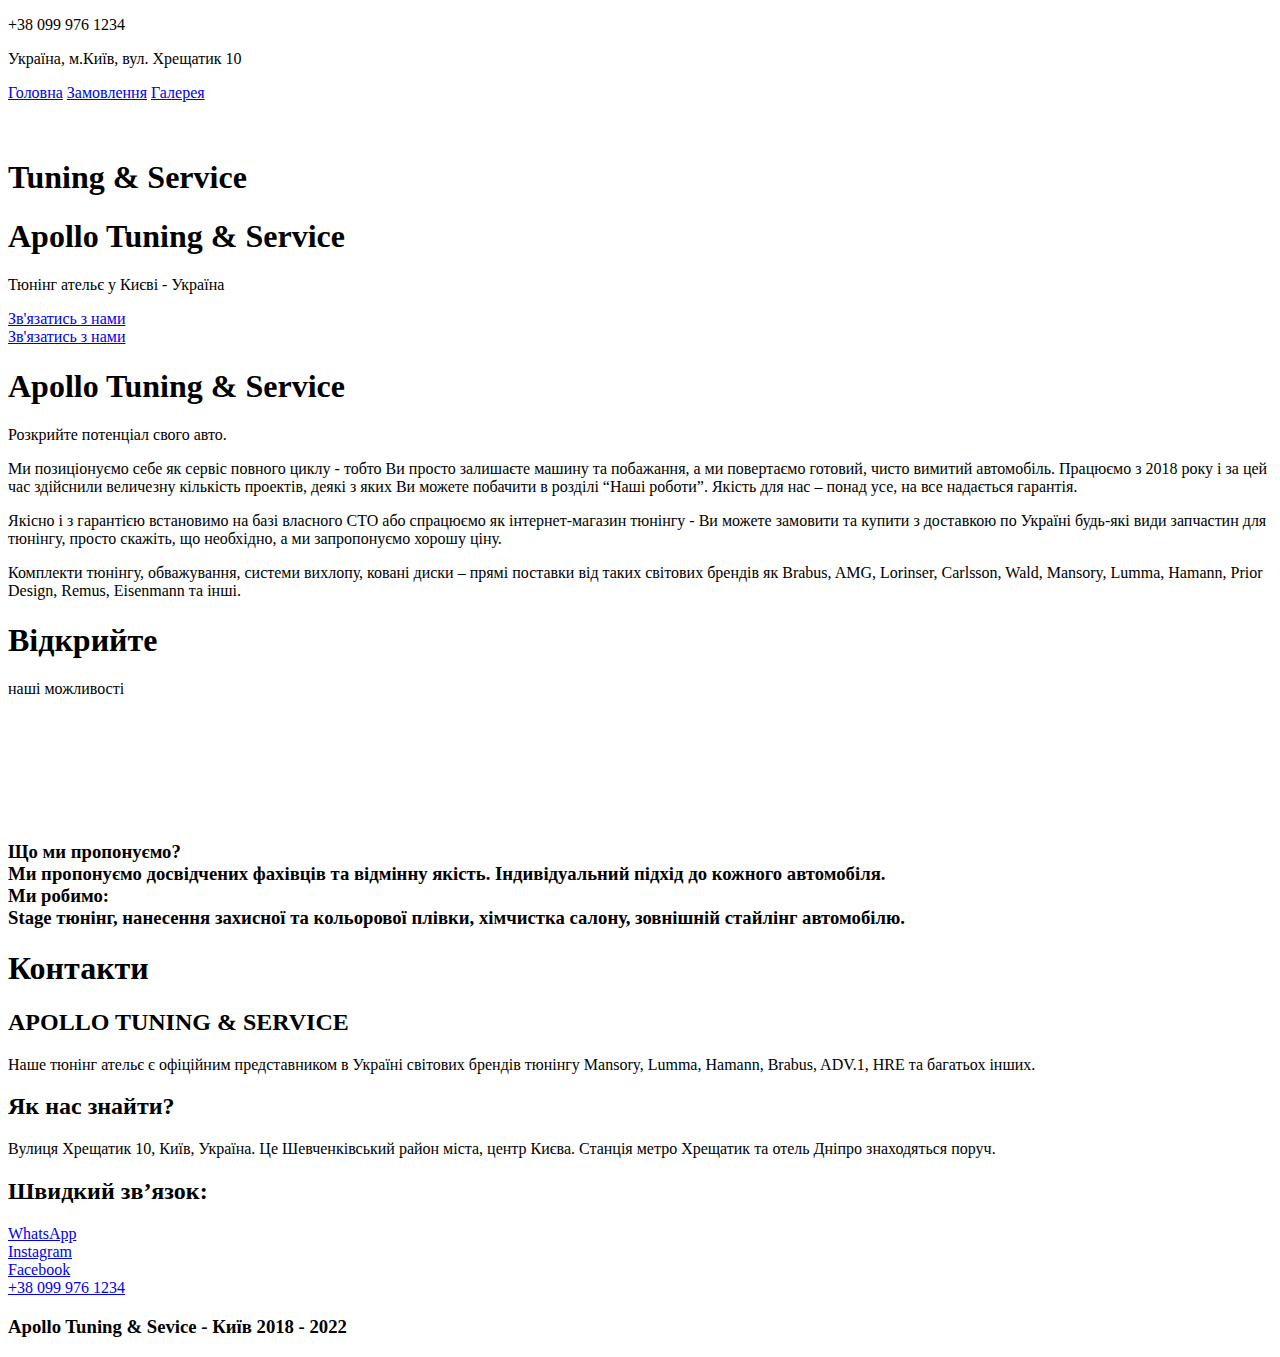
==== index.html @ df2dca66 "Add files via upload" ====
<!doctype html>
<html>
    <head>
        <meta charset="UTF-8">
        <meta name="viewport" content="width=device-width, initial-scale=1">
        <link rel="stylesheet" href="css/style.css">
        <link rel="preconnect" href="https://fonts.googleapis.com">
        <link rel="preconnect" href="https://fonts.gstatic.com" crossorigin>
        <link href="https://fonts.googleapis.com/css2?family=Merriweather:wght@300;400;700&family=Montserrat:wght@300;400;500;600&display=swap" rel="stylesheet">
        <title>APOLLO Tuning & Service</title>
    </head>
    <body>
        <header class="header">
            <div class="container">
                <div class="header_inner">
                    <div class="header_contacts">
                    <p class="head_cont">+38 099 976 1234</p>
                    <p class="head_cont">Україна, м.Київ, вул. Хрещатик 10</p>
                    </div>
                    <nav class="nav">                    
                    <a class="nav_link" href="file:///C:/Users/nekro/Desktop/%D0%92%D0%B5%D0%B1%20%D1%80%D0%B0%D0%B7%D1%80%D0%B0%D0%B1%D0%BE%D1%82%D0%BA%D0%B0/Apollo%20Tuning%20&%20Service/index.html">Головна</a>
                    <a class="nav_link" href="file:///C:/Users/nekro/Desktop/%D0%92%D0%B5%D0%B1%20%D1%80%D0%B0%D0%B7%D1%80%D0%B0%D0%B1%D0%BE%D1%82%D0%BA%D0%B0/Apollo%20Tuning%20&%20Service/order.html">Замовлення</a>
                    <a class="nav_link" href="file:///C:/Users/nekro/Desktop/%D0%92%D0%B5%D0%B1%20%D1%80%D0%B0%D0%B7%D1%80%D0%B0%D0%B1%D0%BE%D1%82%D0%BA%D0%B0/Apollo%20Tuning%20&%20Service/gallery.html">Галерея</a>
                    </nav>
                    <div class="flag">
                    <img src="images/flag.png" alt="">
                    </div>
                    <div class="flagmedia">
                    <img src="images/flagmedia.png" alt="">
                    </div>
                </div>
            </div>
        </header>


        <div class="intro">
            <div class="container">
                <div class="logo">
                    <div class="logo_img"></div>
                    <h1 class="logo_text">Tuning & Service</h1>
                </div>
                <div class="intro_inner">
                    <div class="intro_text">
                        <h1 class="intro_title">Apollo Tuning & Service</h1>
                        <p class="intro_subtitle">Тюнінг ательє у Києві - Україна</p>
                    </div>
                    <intro_button class="intro_button">
                        <a class="in_button" href="file:///C:/Users/nekro/Desktop/%D0%92%D0%B5%D0%B1%20%D1%80%D0%B0%D0%B7%D1%80%D0%B0%D0%B1%D0%BE%D1%82%D0%BA%D0%B0/Apollo%20Tuning%20&%20Service/order.html">Зв'язатись з нами</a>
                    </intro_button>
                    </div>
                    <intro_button1 class="intro_button1">
                        <a class="in_button1" href="file:///C:/Users/nekro/Desktop/%D0%92%D0%B5%D0%B1%20%D1%80%D0%B0%D0%B7%D1%80%D0%B0%D0%B1%D0%BE%D1%82%D0%BA%D0%B0/Apollo%20Tuning%20&%20Service/order.html">Зв'язатись з нами</a>
                    </intro_button1>
                </div>
            </div>
        </div>



        <div class="second_intro">
            <div class="container">
                <div class="sec_in_text">
                    <h1 class="second_title">Apollo Tuning & Service</h1>
                    <p class="second_subtitle">Розкрийте потенціал свого авто.</p>
                    <div class="textcols">
                        <div class="textcols-item">
                            <p>Ми позиціонуємо себе як сервіс повного циклу - тобто Ви просто залишаєте машину та побажання, а ми повертаємо готовий, чисто вимитий автомобіль. Працюємо з 2018 року і за цей час здійснили величезну кількість проектів, деякі з яких Ви можете побачити в розділі “Наші роботи”. Якість для нас – понад усе, на все надається гарантія.</p>
                        </div>
                        <div class="textcols-item">
                            <p>Якісно і з гарантією встановимо на базі власного СТО або спрацюємо як інтернет-магазин тюнінгу - Ви можете замовити та купити з доставкою по Україні будь-які види запчастин для тюнінгу, просто скажіть, що необхідно, а ми запропонуємо хорошу ціну.</p>
                        </div>
                        <div class="textcols-item">
                            <p>Комплекти тюнінгу, обважування, системи вихлопу, ковані диски – прямі поставки від таких світових брендів як Brabus, AMG, Lorinser, Carlsson, Wald, Mansory, Lumma, Hamann, Prior Design, Remus, Eisenmann та інші.</p>
                        </div>
                    </div>
                </div>
            </div>
        </div>


        <div class="third_intro">
            <div class="container">
                <div class="thrd_in_text">
                    <h1 class="third_title">Відкрийте</h1>
                    <p class="third_subtitle">наші можливості</p>
                </div>
                <div class="third_intro_photos">
                    <div class="about_photos">
                        <a class="photo_link" href="file:///C:/Users/nekro/Desktop/%D0%92%D0%B5%D0%B1%20%D1%80%D0%B0%D0%B7%D1%80%D0%B0%D0%B1%D0%BE%D1%82%D0%BA%D0%B0/Apollo%20Tuning%20&%20Service/gallery.html">
                        <div class="photo1">
                            <img src="images/photo1.jpg" alt="">
                        </div>
                        <div class="photo1_1">
                            <img src="images/mediaphoto1_1.png" alt="" href="file:///C:/Users/nekro/Desktop/%D0%92%D0%B5%D0%B1%20%D1%80%D0%B0%D0%B7%D1%80%D0%B0%D0%B1%D0%BE%D1%82%D0%BA%D0%B0/Apollo%20Tuning%20&%20Service/gallery.html">
                        </div>
                        </a>
                    </div>    
                    <div class="about_photos">
                        <a class="photo_link" href="file:///C:/Users/nekro/Desktop/%D0%92%D0%B5%D0%B1%20%D1%80%D0%B0%D0%B7%D1%80%D0%B0%D0%B1%D0%BE%D1%82%D0%BA%D0%B0/Apollo%20Tuning%20&%20Service/gallery.html">
                        <div class="photo2">
                            <img src="images/photo2.jpg" alt="" href="file:///C:/Users/nekro/Desktop/%D0%92%D0%B5%D0%B1%20%D1%80%D0%B0%D0%B7%D1%80%D0%B0%D0%B1%D0%BE%D1%82%D0%BA%D0%B0/Apollo%20Tuning%20&%20Service/gallery.html">
                        </div>
                        <div class="photo2_1">
                            <img src="images/mediaphoto2_1.png" alt="" href="file:///C:/Users/nekro/Desktop/%D0%92%D0%B5%D0%B1%20%D1%80%D0%B0%D0%B7%D1%80%D0%B0%D0%B1%D0%BE%D1%82%D0%BA%D0%B0/Apollo%20Tuning%20&%20Service/gallery.html">
                        </div>
                        </a>
                    </div>
                    <div class="about_photos">
                        <a class="photo_link" href="file:///C:/Users/nekro/Desktop/%D0%92%D0%B5%D0%B1%20%D1%80%D0%B0%D0%B7%D1%80%D0%B0%D0%B1%D0%BE%D1%82%D0%BA%D0%B0/Apollo%20Tuning%20&%20Service/gallery.html">
                        <div class="photo3">
                            <img src="images/photo3.jpg" alt="" href="file:///C:/Users/nekro/Desktop/%D0%92%D0%B5%D0%B1%20%D1%80%D0%B0%D0%B7%D1%80%D0%B0%D0%B1%D0%BE%D1%82%D0%BA%D0%B0/Apollo%20Tuning%20&%20Service/gallery.html">
                        </div>
                        <div class="photo3_1">
                            <img src="images/mediaphoto3_1.png" alt="" href="file:///C:/Users/nekro/Desktop/%D0%92%D0%B5%D0%B1%20%D1%80%D0%B0%D0%B7%D1%80%D0%B0%D0%B1%D0%BE%D1%82%D0%BA%D0%B0/Apollo%20Tuning%20&%20Service/gallery.html">
                        </div>
                        </a>
                    </div>
                </div>
                <h3 class="lower_subtitle">Що ми пропонуємо?<br>Ми пропонуємо досвідчених фахівців та відмінну якість.
                    Індивідуальний підхід до кожного автомобіля.<br>Ми робимо:<br> Stage тюнінг, нанесення захисної та кольорової плівки, хімчистка салону, зовнішній стайлінг автомобілю.</h3>
            </div>
        </div>


        <div class="footer">
            <div class="container">
                <div class="footer_contacts">
                    <h1 class="footer_title">Контакти</h1>
                </div>
                <div class="about_footer">
                    <div class="footer_text">
                        <h2 class="column_title">APOLLO TUNING & SERVICE</h2>
                        <p class="footer_description">Наше тюнінг ательє є офіційним представником в Україні світових брендів тюнінгу Mansory, Lumma, Hamann, Brabus, ADV.1, HRE та багатьох інших.</p>
                    </div>
                    <div class="footer_text">
                        <h2 class="column_title">Як нас знайти?</h2>
                        <p class="footer_description">Вулиця Хрещатик 10, Київ, Україна. Це Шевченківський район міста, центр Києва. Станція метро Хрещатик та отель Дніпро знаходяться поруч.</p>
                    </div>
                    <div class="footer_text">
                        <h2 class="column_title">Швидкий зв’язок:</h2>
                        <nav_foot class="nav_foot">                    
                            <a class="foot_link" href="#">WhatsApp<br></a>
                            <a class="foot_link" href="#">Instagram<br></a>
                            <a class="foot_link" href="#">Facebook<br></a>
                            <a class="foot_link" href="#">+38 099 976 1234</a>
                            </nav_foot>
                    </div>
                </div>
                <h3 class="footer_bottom">Apollo Tuning & Sevice - Київ 2018 - 2022</h3>
            </div>
        </div>

       
    </body>
</html>
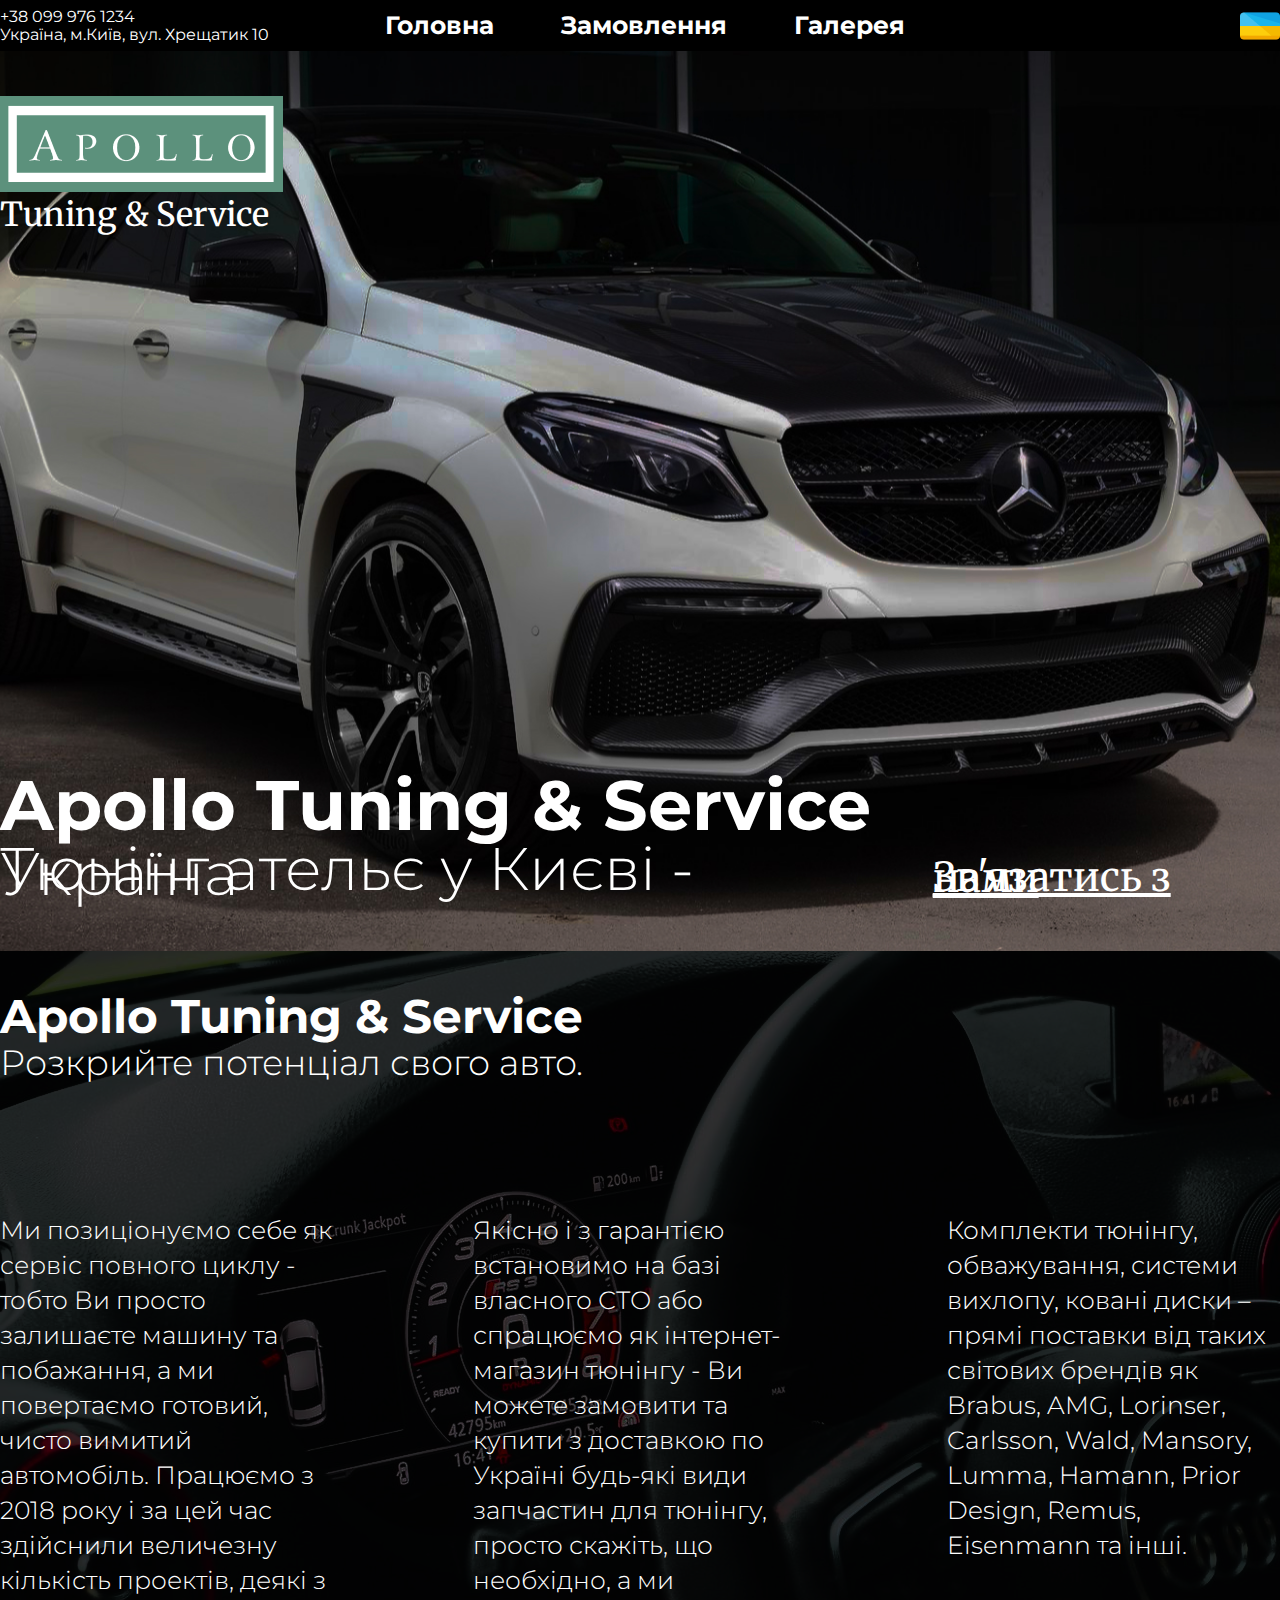
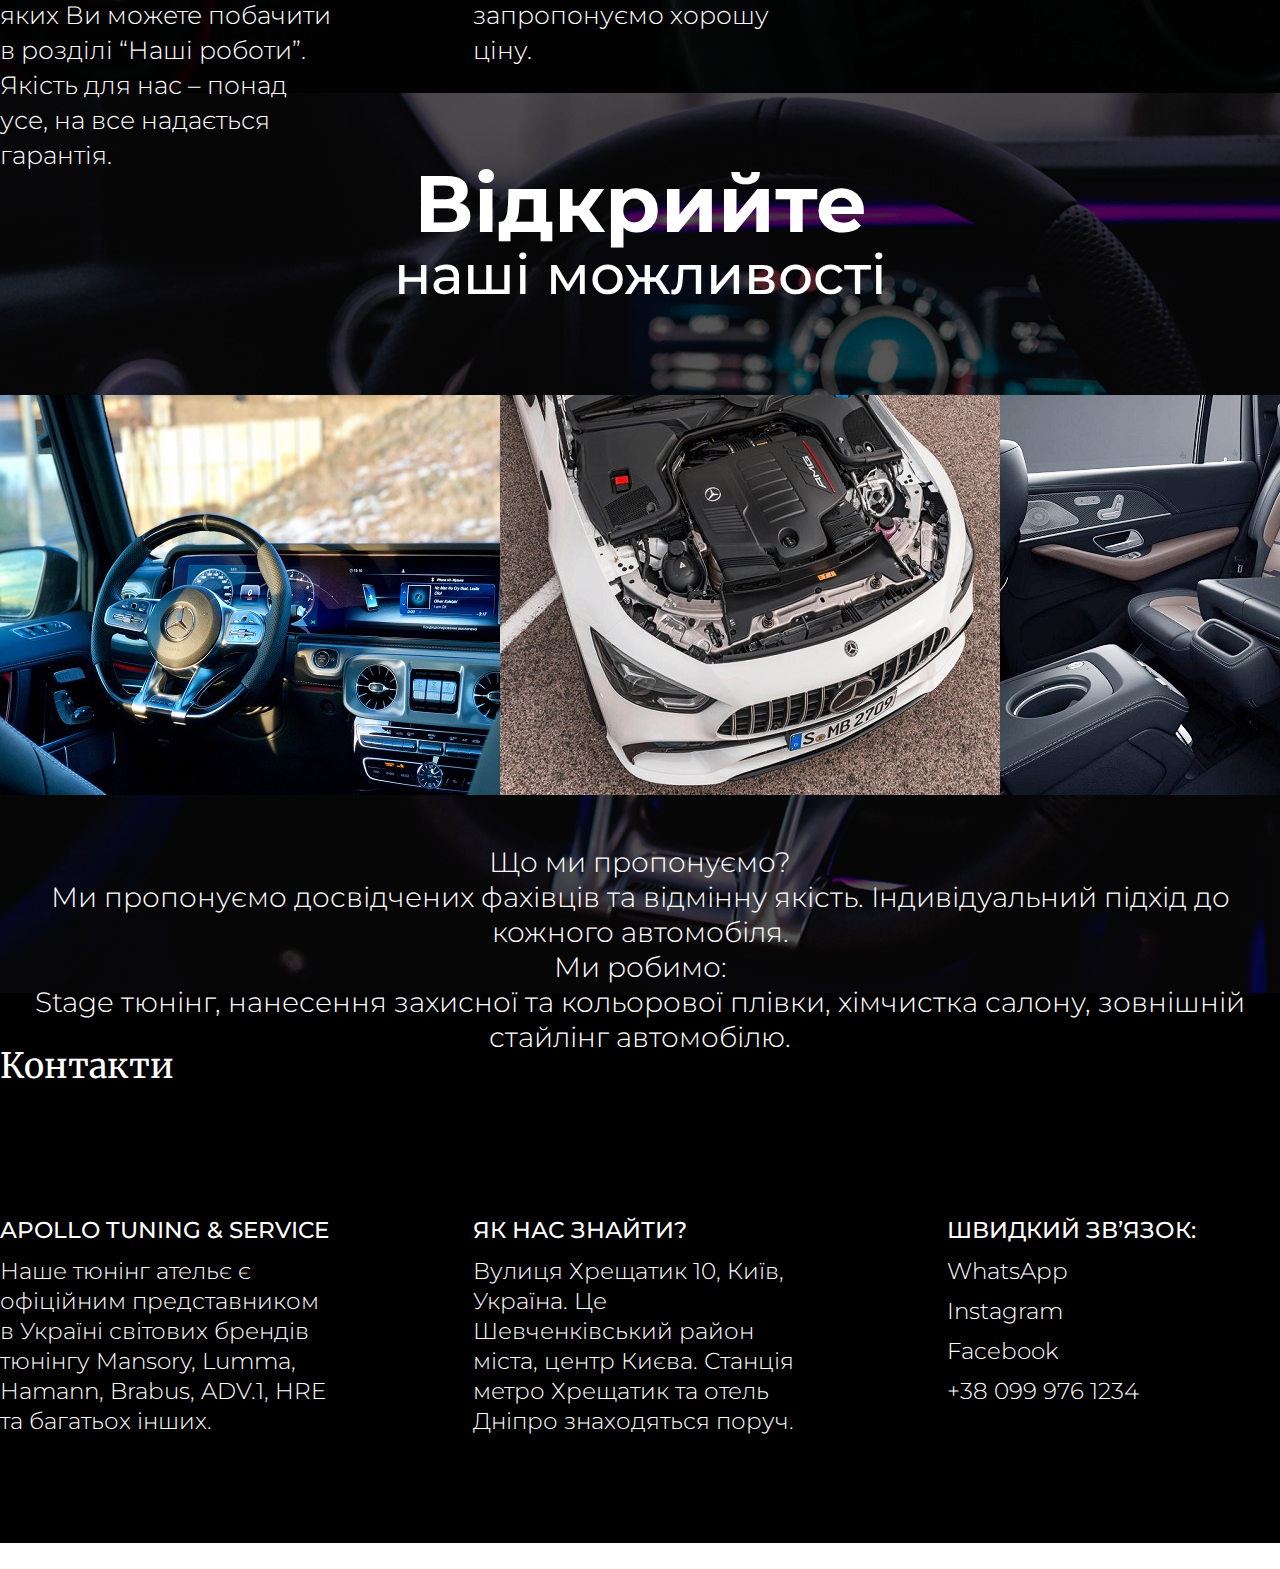
==== commit 29a83256: "Update index.html" ====
--- a/index.html
+++ b/index.html
@@ -18,9 +18,9 @@
                     <p class="head_cont">Україна, м.Київ, вул. Хрещатик 10</p>
                     </div>
                     <nav class="nav">                    
-                    <a class="nav_link" href="file:///C:/Users/nekro/Desktop/%D0%92%D0%B5%D0%B1%20%D1%80%D0%B0%D0%B7%D1%80%D0%B0%D0%B1%D0%BE%D1%82%D0%BA%D0%B0/Apollo%20Tuning%20&%20Service/index.html">Головна</a>
-                    <a class="nav_link" href="file:///C:/Users/nekro/Desktop/%D0%92%D0%B5%D0%B1%20%D1%80%D0%B0%D0%B7%D1%80%D0%B0%D0%B1%D0%BE%D1%82%D0%BA%D0%B0/Apollo%20Tuning%20&%20Service/order.html">Замовлення</a>
-                    <a class="nav_link" href="file:///C:/Users/nekro/Desktop/%D0%92%D0%B5%D0%B1%20%D1%80%D0%B0%D0%B7%D1%80%D0%B0%D0%B1%D0%BE%D1%82%D0%BA%D0%B0/Apollo%20Tuning%20&%20Service/gallery.html">Галерея</a>
+                    <a class="nav_link" href="https://minkovivan.github.io/web-page/index.html">Головна</a>
+                    <a class="nav_link" href="https://minkovivan.github.io/web-page/order.html">Замовлення</a>
+                    <a class="nav_link" href="https://minkovivan.github.io/web-page/gallery.html">Галерея</a>
                     </nav>
                     <div class="flag">
                     <img src="images/flag.png" alt="">
@@ -152,4 +152,4 @@
 
        
     </body>
-</html>+</html>
--- a/css/style.css
+++ b/css/style.css
@@ -0,0 +1,1181 @@
+ body {
+    margin: 0px;
+    font-family: 'Montserrat', sans-serif;
+
+    font-size: 30px;
+    line-height: 1.5px;
+    color: #ffffff;
+ }
+
+ *,
+ *:before,
+ *:after {
+     box-sizing: border-box;
+ }
+
+ /* Container */
+ .container {
+    width: 100%;
+    max-width: 1780px;
+    margin: 0 auto;
+    }
+    
+.intro {
+    display: flex;
+    position: relative;
+    width: 100%;
+    height: 100vh;
+    background: url(../images/intro.jpg) center no-repeat;
+    -webkit-background-size: cover;
+    background-size: cover;
+    height: 900px;
+}
+
+.logo {
+    margin-top: 45px;
+}
+
+.logo_text {
+    padding-right: 3px;
+    font-size: 33px;
+    font-weight: 500;
+    font-family: 'Merriweather';
+}
+
+.logo_img {
+    height: 96px;
+    width: 283px;
+    background: url(../images/intro_logo.png) right no-repeat;
+}
+
+.intro_text {
+    padding-top: 500px;
+}
+
+.intro_inner {
+    display: flex;
+    justify-content: space-between;
+    align-items: center;
+}
+
+.intro_title {
+    padding-top: 20px;
+    font-size: 70px;
+    font-weight: 700;
+    text-align:left;
+    color: #fff;
+}
+
+.intro_subtitle {
+    font-size: 60px;
+    font-weight: 300;
+    text-align: left;
+    line-height: 5px;
+    color: #fff;
+}
+
+.intro_button {
+    padding-top: 583px;
+    font-size: 40px;
+    font-family: 'Merriweather';
+    font-weight: 400;
+}
+
+.in_button {
+    text-decoration: underline;
+    color: #fff;
+    transition: color 0.2s linear;
+}
+
+.in_button:hover {
+    color: #fad54d;
+}
+
+.intro_button1 {
+    display: none;
+    font-family: 'Merriweather';
+}
+
+.in_button1 {
+    text-decoration: underline;
+    color: #fff;
+    transition: color 0.2s linear;
+}
+
+.in_button1:hover {
+    color: #fad54d;
+}
+
+/* Header */
+.header {
+    width: 100%;
+    top: 0;
+    left: 0;
+    right: 0;
+    z-index: 1000;
+    
+    background: url(../images/header.png) center no-repeat;
+    background-size: cover;
+}
+
+.header_inner {
+    display: flex;
+    justify-content: space-between;
+    align-items: center;
+}
+
+.header_contacts {
+    justify-content: center;
+    align-items: center;
+    flex-direction: column;
+    justify-content: left;
+}
+
+.head_cont{
+    font-size: 16px;
+    font-weight: 400;
+}
+
+.flagmedia {
+    display: none;
+}
+
+.nav {
+    padding-right: 280px;
+    font-size: 25px;     
+    font-weight: 700;
+}
+
+ .nav_link {
+    flex-direction: row;
+    margin-left: 60px;
+    margin-right: 0px;
+    color: #fff;
+    text-decoration: none;
+    
+    transition: color 0.2s linear;
+}
+
+.nav_link:hover {
+    color: #fad54d;
+}
+
+.second_intro {
+    display: flex;
+    position: relative;
+    width: 100%;
+    height: 100vh;
+    background: url(../images/second_intro.png) center no-repeat;
+    background-size: cover;
+    height: 742px;
+    -webkit-background-size: cover;
+}
+
+.sec_in_text {
+    font-family: 'Montserrat', sans-serif;
+    margin-top: 65px;
+}
+
+.second_title {
+    font-size: 47px;
+    font-weight: 700;
+}
+
+.second_subtitle {
+    font-size: 35px;
+    font-weight: 300;
+    line-height: 20px;
+}
+
+.textcols {
+	display: flex;
+	flex-direction: row;
+	flex-wrap: wrap;
+	width: 100%;
+}
+
+.textcols-item {
+    font-size: 25px;
+    font-weight: 300;
+	display: flex;
+	flex-direction: column;
+	flex-basis: 100%;
+	flex: 1;
+	height: 30%;
+    margin-top: 80px;
+    line-height: 35px;
+}
+
+.textcols-item + .textcols-item {
+	margin-left: 140px;
+}
+
+.third_intro {
+    display: flex;
+    width: 100%;
+    height: 100vh;
+    background: url(../images/third_intro.png) center no-repeat;
+    background-size: cover;
+    -webkit-background-size: cover;
+}
+
+.thrd_in_text {
+    font-family: 'Montserrat', sans-serif;
+    margin-top: 110px;
+}
+
+.third_title {
+    text-align: center;
+    font-size: 80px;
+    font-weight: 700;
+}
+
+.third_subtitle {
+    text-align: center;
+    font-size: 55px;
+    font-weight: 500;
+    line-height: 30px;
+}
+
+.third_intro_photos {
+    display: flex;
+    justify-content: space-between;
+}
+
+.about_photos {
+    margin-top: 50px;
+}
+
+.about_photos:hover .photo1 img{
+    opacity: 0.7;
+}
+
+.about_photos:hover .photo2 img{
+    opacity: 0.7;
+}
+
+.about_photos:hover .photo3 img{
+    opacity: 0.7;
+}
+
+.photo1, .photo2, .photo3 {
+    max-width: 100%;
+    height: auto;
+    background: linear-gradient(#0c22ea, #eeb91d);
+}
+
+.photo1_1 {
+    display: none;
+}
+
+.photo2_1 {
+    display: none;
+}
+
+.photo3_1 {
+    display: none;
+}
+
+.photo1 img, .photo2 img, .photo3 img {
+    transition: opacity 0.5s linear;
+}
+
+.lower_subtitle {
+    font-size: 28px;
+    font-weight: 300;
+    margin-top: 50px;
+    line-height: 35px;
+    text-align: center;
+}
+
+.footer {
+    display: flex;
+    width: 100%;
+    height: 550px;
+    background: url(../images/header.png) center no-repeat;
+    background-size: cover;
+    -webkit-background-size: cover;
+}
+
+.footer_contacts{
+    padding-top: 50px;
+}
+
+.footer_title {
+    font-size: 35px;
+    font-weight: 400;
+    font-family: 'Merriweather';
+}
+
+.about_footer {
+	display: flex;
+	flex-direction: row;
+	flex-wrap: wrap;
+	width: 100%;
+}
+
+.footer_text {
+    font-size: 22px;
+    font-weight: 300;
+	display: flex;
+	flex-direction: column;
+	flex-basis: 100%;
+	flex: 1;
+    margin-top:120px;
+    line-height: 31px;
+}
+
+.footer_text + .footer_text {
+	margin-left: 140px;
+}
+
+.column_title {
+    font-size: 23px;
+    font-weight: 500;
+    text-transform: uppercase;
+    line-height: 1px;
+}
+
+.footer_description {
+    margin-top: 5px;
+    font-size: 23px;
+    font-weight: 300;
+    line-height: 30px;
+}
+
+.nav_foot {
+    font-family: 'Montserrat', sans-serif;
+    font-size: 23px;     
+    font-weight: 300;
+    line-height: 40px;
+}
+
+ .foot_link {
+    flex-direction: row;
+    color: #fff;
+    text-decoration: none;
+    
+    transition: color 0.2s linear;
+}
+
+.foot_link:hover {
+    color: #fad54d;
+}
+
+.footer_bottom {
+    font-size: 17px;
+    font-weight: 300;
+    text-align: center;
+    margin-top: 100px;
+}
+
+/*Gallery page*/
+.gallery_intro {
+    display: flex;
+    width: 100%;
+    background: url(../images/background.png) center no-repeat;
+    background-size: cover;
+    -webkit-background-size: cover;
+}
+
+.gallery_inner {
+    display: flex;
+    flex-direction: row-reverse;
+    justify-content: space-between;
+    align-items: center;
+}
+
+.gallery_logo {
+    margin-top: 30px;
+}
+
+.gallery_logo_text {
+    padding-left: 5px;
+    font-size: 33px;
+    font-weight: 500;
+    font-family: 'Merriweather';
+}
+
+.gallery_logo_img {
+    display: flex;
+    height: 96px;
+    width: 283px;
+    background: url(../images/intro_logo.png) right no-repeat;
+}
+
+.gallery_title {
+    margin-top: 60px;
+    font-size: 70px;
+    font-weight: 700;
+}
+
+.gallery_intro_photos {
+    display: flex;
+    justify-content: space-between;
+    flex-wrap: wrap;
+}
+
+.about_gallery_photos {
+    margin-top: 50px;
+}
+
+.about_gallery_photos:hover .gallery1 img{
+    opacity: 0.7;
+}
+
+.about_gallery_photos:hover .gallery2 img{
+    opacity: 0.7;
+}
+
+.about_gallery_photos:hover .gallery3 img{
+    opacity: 0.7;
+}
+
+.about_gallery_photos:hover .gallery4 img{
+    opacity: 0.7;
+}
+
+.about_gallery_photos:hover .gallery5 img{
+    opacity: 0.7;
+}
+
+.about_gallery_photos:hover .gallery6 img{
+    opacity: 0.7;
+}
+
+.about_gallery_photos:hover .gallery7 img{
+    opacity: 0.7;
+}
+
+.about_gallery_photos:hover .gallery8 img{
+    opacity: 0.7;
+}
+
+.gallery1, .gallery2, .gallery3, .gallery4, .gallery5, .gallery6, .gallery7, .gallery8 {
+    background: linear-gradient(#0c22ea, #eeb91d);
+}
+
+.gallery1 img, .gallery2 img, .gallery3 img, .gallery4 img, .gallery5 img, .gallery6 img, .gallery7 img, .gallery8 img {
+    transition: opacity 0.5s linear;
+}
+
+.gallery3, .gallery4, .gallery5, .gallery6, .gallery7, .gallery8 {
+    margin-top: 50px;
+}
+
+.gallerymedia1, .gallerymedia2, .gallerymedia3, .gallerymedia4, .gallerymedia5, .gallerymedia6, .gallerymedia7, .gallerymedia8 {
+    display: none;
+}
+
+.photos_description {
+    font-size: 40px;
+    font-weight: 400;
+    margin-top: 15px;
+    line-height: 1.2;
+}
+
+.gallery_footer {
+    display: flex;
+    margin-top: 150px;
+}
+
+.gallery_footer_text1 {
+    font-size: 35px;
+    font-weight: 300;
+    line-height: 1.2;
+    text-align: center;
+    padding-left: 250px;
+}
+
+.center_word {
+    font-size: 35px;
+    font-weight: 300;
+    line-height: 1.2;
+    text-align: center;
+    padding-left: 300px;
+    padding-top: 100px
+}
+
+.gallery_footer_text2 {
+    font-size: 35px;
+    font-weight: 300;
+    line-height: 1.2;
+    padding-left: 300px;
+    padding-top: 15px;
+}
+
+.center_word1_1 {
+    display: none;
+}
+
+.gallery_footer_text2_1 {
+    display: none;
+}
+
+.gallery_intro_button1 {
+    display: flex;
+    padding-left: 210px;
+    padding-top: 50px;
+    font-size: 40px;
+    font-family: 'Merriweather';
+    font-weight: 400;
+}
+
+.gal_in_button1 {
+    text-decoration: underline;
+    color: #fff;
+    transition: color 0.2s linear;
+}
+
+.gal_in_button1:hover {
+    color: #fad54d;
+}
+
+.gallery_intro_button1_1 {
+    display:none;
+}
+
+.gallery_intro_button2 {
+    display: flex;
+    padding-left: 1195px;
+    font-size: 40px;
+    font-weight: 400;
+}
+
+.gal_in_button2 {
+    text-decoration: underline;
+    color: #fff;
+    transition: color 0.2s linear;
+}
+
+.gal_in_button2:hover {
+    color: #fad54d;
+}
+
+.footer_bottom2 {
+    font-size: 17px;
+    font-weight: 300;
+    text-align: center;
+    margin-top: 150px;
+}
+
+/*Order Page */
+.order_intro {
+    display: flex;
+    width: 100%;
+    height: 100vh;
+    background: url(../images/order_background.jpg) center no-repeat;
+    background-size: cover;
+    -webkit-background-size: cover;
+}
+
+.order_inner {
+    display: flex;
+    flex-direction: row-reverse;
+    justify-content: space-between;
+    align-items: center;
+}
+
+.order_logo {
+    margin-top: 30px;
+}
+
+.order_logo_text {
+    padding-left: 5px;
+    font-size: 33px;
+    font-weight: 500;
+    font-family: 'Merriweather';
+}
+
+.order_logo_img {
+    display: flex;
+    height: 96px;
+    width: 283px;
+    background: url(../images/intro_logo.png) right no-repeat;
+}
+
+.order_title {
+    margin-top: 60px;
+    font-size: 70px;
+    font-weight: 700;
+} 
+
+.order_subtitle {
+    margin-top: 50px;
+    font-size: 33px;
+    font-weight: 500;
+}
+
+.order_subtext {
+    margin-top: 40px;
+    font-size: 30px;
+    font-weight: 300;
+    width:500px;
+    line-height: 1.2;
+}
+
+.input_data {
+    margin-top: 80px;
+}
+
+.user_name {
+    margin-top: 45px;
+    font-size: 25px;
+    font-weight: 300;
+}
+
+.user_input {
+    box-sizing: border-box;
+    padding: 5px;
+    font-weight: 500;
+    font-size: 1.5rem;
+    font-family: 'Montserrat';
+    color:rgb(3, 3, 3);
+    width: 300px;
+    height: 40px;
+    transition: border-color 0.15s ease-in-out;
+}
+
+.user_input:focus {outline:none !important}
+
+.order_button {
+    border: none;
+    outline: none;
+    display: inline-block;
+    text-align: center;
+    text-decoration: none;
+    cursor: pointer;
+    font-size: 22px;
+    font-weight: 700;
+    padding: 25px 30px;
+    border-radius: 100px;
+    color: rgb(3, 3, 3);
+    font-family: 'Montserrat';
+    margin-left: 50px;
+    margin-top: 45px;
+  }
+
+.order_button {
+    background: #eeb91d;
+}
+
+.footer_bottom3 {
+    font-size: 17px;
+    font-weight: 300;
+    text-align: center;
+    margin-top: 105px;
+}
+
+@media (max-width: 1230px) {
+    .container {
+        width: 1120px;
+    }
+
+    .head_cont {
+        font-size: 12px;
+    }
+
+    .nav {
+        font-size: 17px;
+    }
+
+    .intro {
+        height: 94vh;
+    }
+
+    .logo {
+        margin-top: 30px;
+    }
+
+    .logo_img {
+        width: 220px;
+        height: 72px;
+        background: url(../images/logomedia1.png);
+    }
+
+    .logo_text {
+        font-size: 25px;
+        margin-left: 5px;
+    }
+
+    .intro_text {
+        display: flexbox;
+        padding-top: 280px;
+    }
+
+    .intro_title {
+        font-size: 40px;
+        padding-top: 45px;
+    }
+
+    .intro_subtitle {
+        font-size: 30px;
+    }
+
+    .intro_button {
+        padding-top: 355px;
+        font-size: 25px;
+    }
+    
+    .second_intro{
+        height: 94vh;
+    }
+
+    .sec_in_text {
+        margin-top: 50px;
+    }
+
+    .second_title {
+        font-size: 30px;
+    }
+
+    .second_subtitle {
+        font-size: 25px;
+    }
+
+    .textcols-item {
+        margin-top: 20px;
+        font-size: 16px;
+        line-height: 1.8;
+    }
+
+    .thrd_in_text {
+        margin-top: 45px;
+    }
+
+    .third_title {
+        font-size: 50px;
+    }
+
+    .third_subtitle {
+        font-size: 35px;
+    }
+
+    .about_photos {
+        margin-top: 10px;
+        margin-left: 80px;
+    }
+
+    .photo2 {
+        display: none;
+    }
+
+    .photo1 {
+        display: none;
+    }
+
+    .photo3 {
+        display: none;
+    }
+
+    .lower_subtitle {
+        margin-left: 0px;
+        width: 100%;
+        margin-top: 50px;
+        font-size: 30px;
+        line-height: 1.7;
+        text-align: center;
+    }
+
+    .footer {
+        height: 60vh;
+    }
+
+    .footer_contacts{
+        padding-top: 25px;
+    }
+
+    .footer_title {
+        font-size: 25px;
+    }
+
+    .footer_text {
+        margin-top: 80px;
+    }
+
+    .column_title {
+        font-size: 15px;
+    }
+
+    .footer_description {
+        font-size: 14px;
+        line-height: 1.7;
+    }
+
+    .nav_foot {
+        line-height: 2.5;
+        font-size: 14px;
+    }
+
+    .footer_bottom {
+        font-size: 10px;
+        margin-top: 48px;
+    }
+}
+
+@media (max-width: 391px) {
+    /*main page*/
+    .container {
+        width: 360px;
+    }
+
+    .intro {
+        width: 390px;
+        height: 85vh;
+    }
+
+    .header{
+        width: 390px;
+        height: 30px;
+    }
+
+    .head_cont {
+        display: none;
+    }
+
+    .nav {
+        padding-top: 8px;
+        padding-right: 0px;
+        font-size: 14px;
+        padding-left: 0px;
+    }
+    
+    .nav_link {
+        margin-right: 41px;
+        margin-left: 0px;
+    }
+
+    .flag {
+        display: none;
+    }
+
+    .flagmedia {
+        display: flex;
+        margin-top: 10px;
+    }
+
+    .logo_img {
+        background: url(../images/logomedia2.jpg);
+        width: 110px;
+        height: 38px;
+    }
+
+    .logo_text {
+        font-size: 13px;
+        margin-left: 0px;
+    }
+
+    .intro_text {
+        padding-top: 310px;
+    }
+
+    .intro_title {
+        font-size: 35px;
+        line-height: 1;
+    }
+
+    .intro_subtitle {
+        font-size: 33px;
+        line-height: 1;
+    }
+
+    .intro_button {
+        display: none;
+    }
+
+    .intro_button1 {
+        display: flex;
+        margin-top: 10px;
+        font-size: 25px;
+    }
+
+    .second_intro {
+        height: 90vh;
+    }
+
+    .second_title {
+        font-size: 25px;
+    }
+
+    .second_subtitle {
+        font-size: 20px;
+    }
+
+    .textcols {
+        display: flex;
+        flex-direction: column;
+        flex-wrap: wrap;
+        width: 100%;
+    }
+    
+    .textcols-item {
+        font-size: 15px;
+        font-weight: 300;
+        display: flex;
+        flex-direction: column;
+        flex-basis: 100%;
+        flex: 1;
+        height: 30%;
+        margin-top: 20px;
+        line-height: 1.5;
+    }
+    
+    .textcols-item + .textcols-item {
+        margin-left: 0px;
+    }
+
+    .third_intro {
+        height: 125vh;
+    }
+
+    .third_title {
+        font-size: 35px;
+    }
+
+    .third_subtitle {
+        font-size: 22px;
+    }
+
+    .third_intro_photos {
+        flex-direction: column;
+    }
+
+    .about_photos {
+        margin-left: 0px;
+    }
+
+    .photo1_1 {
+        margin-left: 55px;
+        display: flex;
+    }
+
+    .photo2_1 {
+        margin-top: 25px;
+        margin-left: 55px;
+        display: flex;
+    }
+
+    .photo3_1 {
+        margin-top: 25px;
+        margin-left: 55px;
+        display: flex;
+    }
+
+    .lower_subtitle {
+        margin-top: 40px;
+        width: 360px;
+        font-size: 17px;
+        line-height: 1.4;
+    }
+
+    .footer {
+        height: 87vh;
+    }
+
+    .footer_title {
+        font-size: 20px;
+    }
+
+    .about_footer {
+        display: flex;
+        flex-direction: column;
+        flex-wrap: wrap;
+        width: 100%;
+    }
+    
+    .footer_text {
+        font-size: 22px;
+        font-weight: 300;
+        display: flex;
+        flex-direction: column;
+        flex-basis: 100%;
+        flex: 1;
+        margin-top: 50px;
+        line-height: 31px;
+    }
+    
+    .footer_text + .footer_text {
+        margin-left: 0px;
+    }
+
+    .footer_bottom {
+        margin-top: 70px;
+    }
+    
+    /*Gallery page*/
+
+    .gallery_logo {
+        margin-top: 40px;
+    }
+
+    .gallery_logo_img {
+        background: url(../images/logomedia2.jpg);
+        width: 110px;
+        height: 38px;
+    }
+
+    .gallery_logo_text {
+        font-size: 13px;
+        padding-left: 1px;
+    }
+
+    .gallery_title {
+        margin-top: 45px;
+        font-size: 25px;
+    }
+
+    .gallery1, .gallery2, .gallery3, .gallery4, .gallery5, .gallery6, .gallery7, .gallery8 {
+        display: none;
+    }
+
+    .gallerymedia1 {
+        padding-top: 0px;
+    }
+
+    .gallerymedia1, .gallerymedia2, .gallerymedia3, .gallerymedia4, .gallerymedia5, .gallerymedia6, .gallerymedia7, .gallerymedia8 {
+        display: flex;
+        margin-top: 0px;
+        margin-bottom: 0px;
+    }
+
+    .photos_description {
+        font-size: 20px;
+        width: 100%;
+        margin-top: 10px;
+        margin-bottom: 10px;
+    }
+
+    .gallery_footer {
+        margin-top: 70px;
+        padding-left: 0px;
+        margin-left: 0px;
+    }
+
+    .gallery_footer_text1 {
+        display: flex;
+        font-size: 20px;
+        padding-left: 100px;
+    }
+
+    .gallery_intro_button1 {
+        display: none;
+    }
+
+    .center_word {
+        display: none;
+    }
+
+    .gallery_footer_text2 {
+        display: none;
+    }
+
+    .gallery_intro_button1_1 {
+        display: flex;
+        width: 100%;
+        font-family: 'Merriweather';
+        font-size: 20px;
+        padding-top: 20px;
+        padding-left: 90px;
+}
+
+    .gal_in_button1_1 {
+        text-decoration: underline;
+        color: #fff;
+        transition: color 0.2s linear;
+    }
+
+    .gal_in_button1_1:hover {
+        color: #fad54d;
+    }
+
+    .center_word1_1 {
+        margin-top: 75px;
+        margin-left: 175px;
+        font-size: 14px;
+        font-weight: 300;
+    }
+
+    .gallery_footer_text2_1 {
+        margin-top: 75px;
+        margin-left: 110px;
+        font-size: 20px;
+        font-weight: 300;
+    }
+
+    .gallery_intro_button2 {
+        font-size: 20px;
+        font-weight: 400;
+        margin-top: 50px;
+        padding-left: 105px;
+    }
+
+    .footer_bottom2 {
+        margin-top: 124px;
+        padding-left: 15px;
+        font-size: 10px;
+    }
+
+    /* Order Page */
+    .order_intro {
+        height: 97vh;
+    }
+
+    .order_logo {
+        display: none;
+    }
+
+    .order_title {
+        margin: 50px auto 10px;
+        font-size: 30px;
+    }
+
+    .order_subtitle {
+        margin-top: 50px;
+        margin-left: 45px;
+        font-size: 27px;
+    }
+
+    .order_subtext {
+        font-size: 25px;
+        width: 270px;
+        margin-left: 45px;
+    }
+
+    .input_data {
+        margin-top: 30px;
+        margin-left: 45px;
+    }
+
+    .user_name {
+        font-size: 22px;
+    }
+    
+    .user_input {
+        font-weight: 500;
+        font-size: 1.2rem;
+        width: 270px;
+        height: 35px;
+    }
+    
+    .order_button {
+        border: none;
+        outline: none;
+        display: inline-block;
+        text-align: center;
+        text-decoration: none;
+        cursor: pointer;
+        font-size: 21px;
+        font-weight: 700;
+        padding: 22px 28px;
+        border-radius: 100px;
+        color: rgb(3, 3, 3);
+        font-family: 'Montserrat';
+        margin-left: 85px;
+        margin-top: 45px;
+      }
+    
+    .footer_bottom3 {
+        font-size: 11px;
+        margin-top: 110px;
+    }
+}
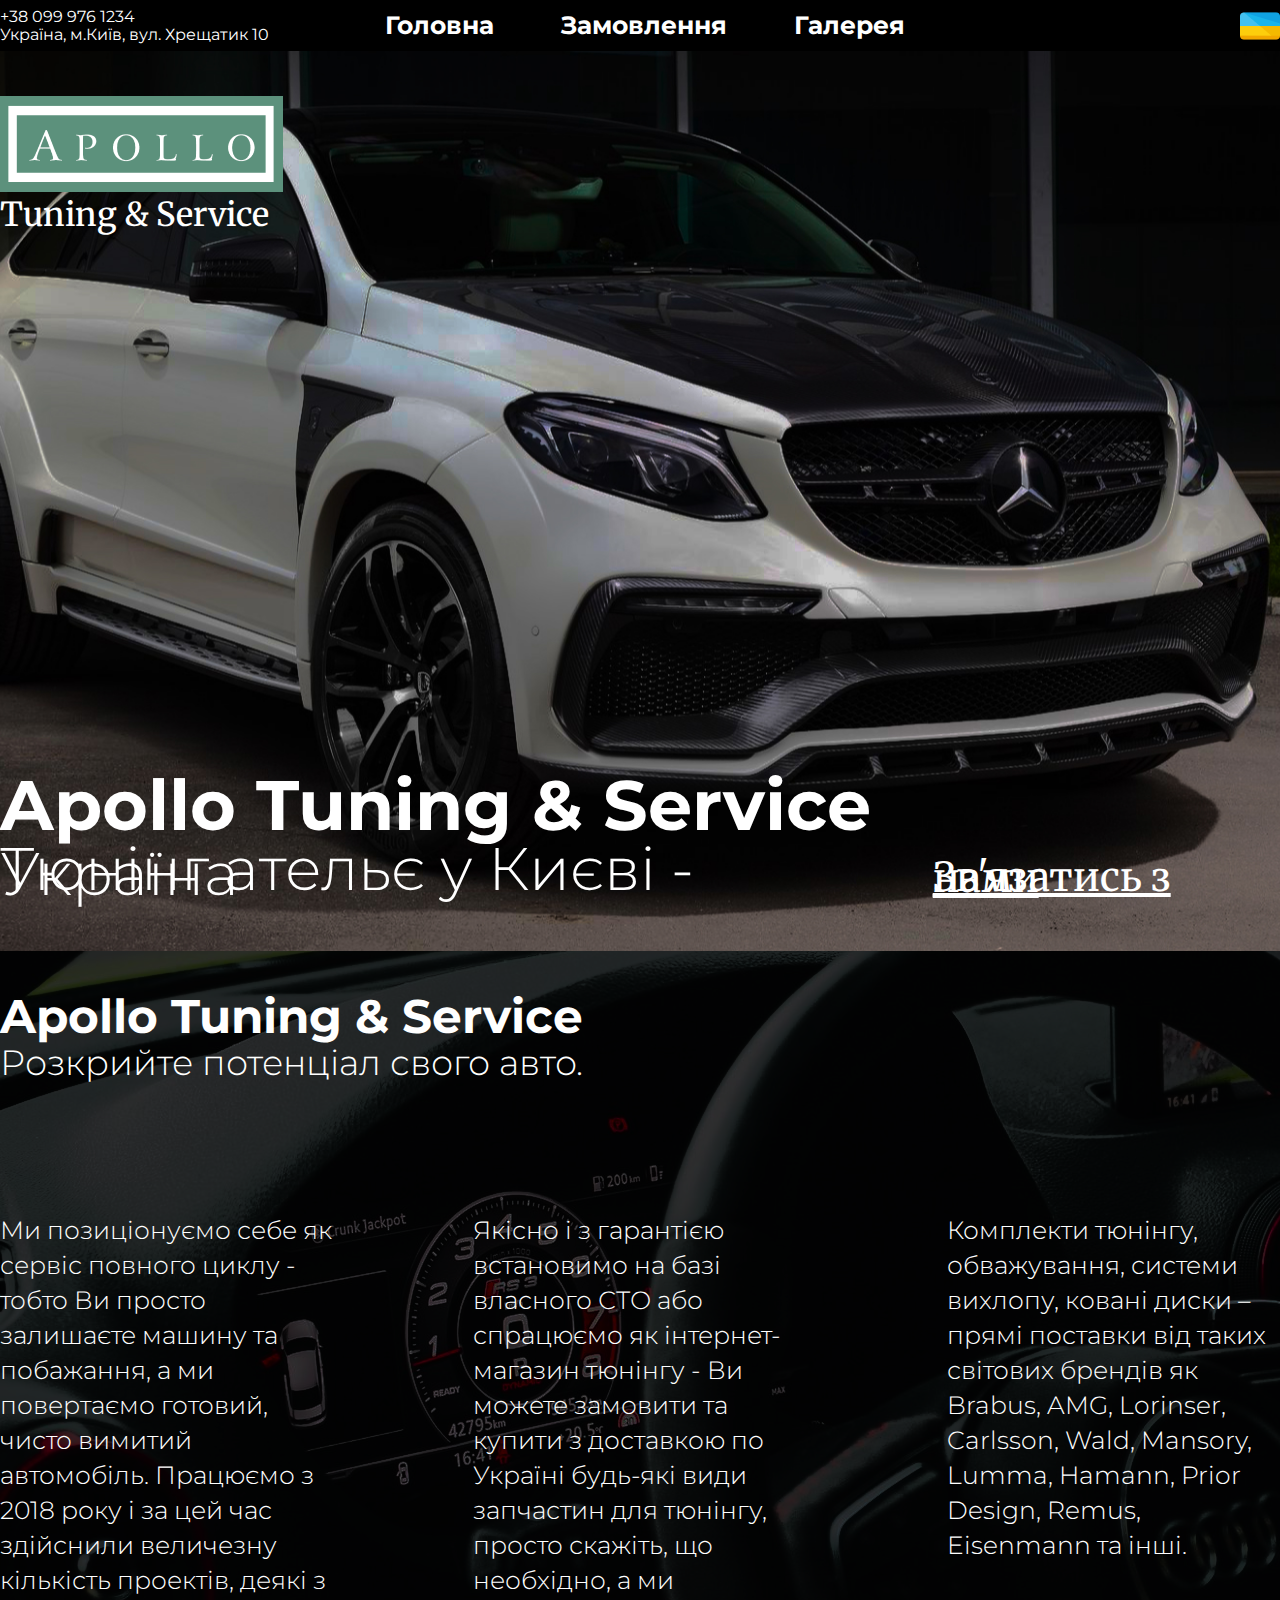
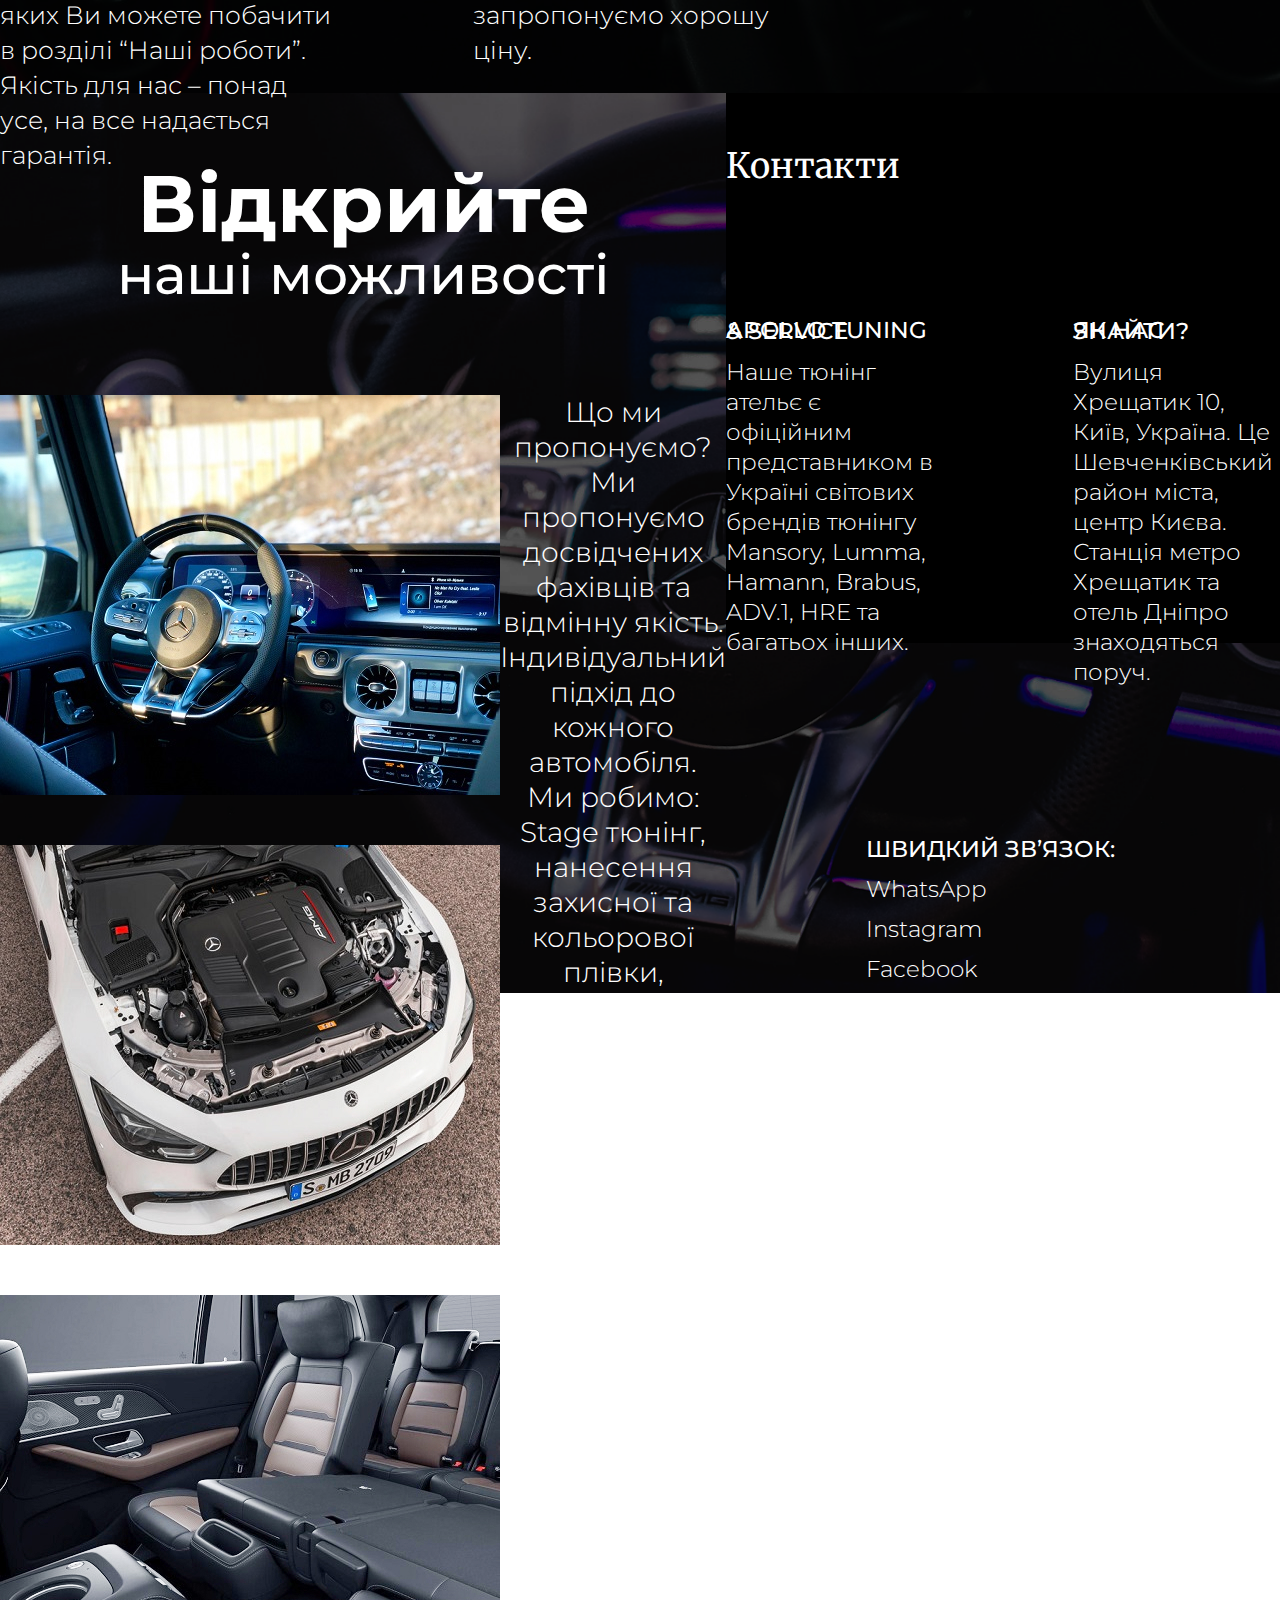
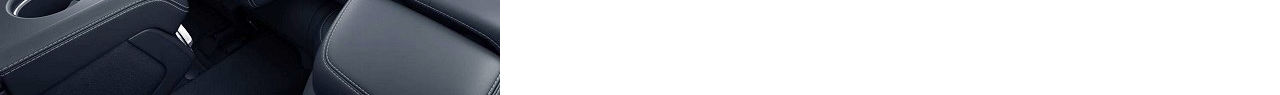
==== commit 870d00ee: "Update index.html" ====
--- a/index.html
+++ b/index.html
@@ -45,11 +45,11 @@
                         <p class="intro_subtitle">Тюнінг ательє у Києві - Україна</p>
                     </div>
                     <intro_button class="intro_button">
-                        <a class="in_button" href="file:///C:/Users/nekro/Desktop/%D0%92%D0%B5%D0%B1%20%D1%80%D0%B0%D0%B7%D1%80%D0%B0%D0%B1%D0%BE%D1%82%D0%BA%D0%B0/Apollo%20Tuning%20&%20Service/order.html">Зв'язатись з нами</a>
+                        <a class="in_button" href="https://minkovivan.github.io/web-page/order.html">Зв'язатись з нами</a>
                     </intro_button>
                     </div>
                     <intro_button1 class="intro_button1">
-                        <a class="in_button1" href="file:///C:/Users/nekro/Desktop/%D0%92%D0%B5%D0%B1%20%D1%80%D0%B0%D0%B7%D1%80%D0%B0%D0%B1%D0%BE%D1%82%D0%BA%D0%B0/Apollo%20Tuning%20&%20Service/order.html">Зв'язатись з нами</a>
+                        <a class="in_button1" href="https://minkovivan.github.io/web-page/order.html">Зв'язатись з нами</a>
                     </intro_button1>
                 </div>
             </div>
@@ -86,32 +86,32 @@
                 </div>
                 <div class="third_intro_photos">
                     <div class="about_photos">
-                        <a class="photo_link" href="file:///C:/Users/nekro/Desktop/%D0%92%D0%B5%D0%B1%20%D1%80%D0%B0%D0%B7%D1%80%D0%B0%D0%B1%D0%BE%D1%82%D0%BA%D0%B0/Apollo%20Tuning%20&%20Service/gallery.html">
+                        <a class="photo_link" href="https://minkovivan.github.io/web-page/gallery.html">
                         <div class="photo1">
                             <img src="images/photo1.jpg" alt="">
                         </div>
                         <div class="photo1_1">
-                            <img src="images/mediaphoto1_1.png" alt="" href="file:///C:/Users/nekro/Desktop/%D0%92%D0%B5%D0%B1%20%D1%80%D0%B0%D0%B7%D1%80%D0%B0%D0%B1%D0%BE%D1%82%D0%BA%D0%B0/Apollo%20Tuning%20&%20Service/gallery.html">
+                            <img src="images/mediaphoto1_1.png" alt=""
                         </div>
                         </a>
                     </div>    
                     <div class="about_photos">
-                        <a class="photo_link" href="file:///C:/Users/nekro/Desktop/%D0%92%D0%B5%D0%B1%20%D1%80%D0%B0%D0%B7%D1%80%D0%B0%D0%B1%D0%BE%D1%82%D0%BA%D0%B0/Apollo%20Tuning%20&%20Service/gallery.html">
+                        <a class="photo_link" href="https://minkovivan.github.io/web-page/gallery.html">
                         <div class="photo2">
-                            <img src="images/photo2.jpg" alt="" href="file:///C:/Users/nekro/Desktop/%D0%92%D0%B5%D0%B1%20%D1%80%D0%B0%D0%B7%D1%80%D0%B0%D0%B1%D0%BE%D1%82%D0%BA%D0%B0/Apollo%20Tuning%20&%20Service/gallery.html">
+                            <img src="images/photo2.jpg" alt="">
                         </div>
                         <div class="photo2_1">
-                            <img src="images/mediaphoto2_1.png" alt="" href="file:///C:/Users/nekro/Desktop/%D0%92%D0%B5%D0%B1%20%D1%80%D0%B0%D0%B7%D1%80%D0%B0%D0%B1%D0%BE%D1%82%D0%BA%D0%B0/Apollo%20Tuning%20&%20Service/gallery.html">
+                            <img src="images/mediaphoto2_1.png" alt="">
                         </div>
                         </a>
                     </div>
                     <div class="about_photos">
-                        <a class="photo_link" href="file:///C:/Users/nekro/Desktop/%D0%92%D0%B5%D0%B1%20%D1%80%D0%B0%D0%B7%D1%80%D0%B0%D0%B1%D0%BE%D1%82%D0%BA%D0%B0/Apollo%20Tuning%20&%20Service/gallery.html">
+                        <a class="photo_link" href="https://minkovivan.github.io/web-page/gallery.html">
                         <div class="photo3">
-                            <img src="images/photo3.jpg" alt="" href="file:///C:/Users/nekro/Desktop/%D0%92%D0%B5%D0%B1%20%D1%80%D0%B0%D0%B7%D1%80%D0%B0%D0%B1%D0%BE%D1%82%D0%BA%D0%B0/Apollo%20Tuning%20&%20Service/gallery.html">
+                            <img src="images/photo3.jpg" alt="">
                         </div>
                         <div class="photo3_1">
-                            <img src="images/mediaphoto3_1.png" alt="" href="file:///C:/Users/nekro/Desktop/%D0%92%D0%B5%D0%B1%20%D1%80%D0%B0%D0%B7%D1%80%D0%B0%D0%B1%D0%BE%D1%82%D0%BA%D0%B0/Apollo%20Tuning%20&%20Service/gallery.html">
+                            <img src="images/mediaphoto3_1.png" alt="">
                         </div>
                         </a>
                     </div>
@@ -139,10 +139,10 @@
                     <div class="footer_text">
                         <h2 class="column_title">Швидкий зв’язок:</h2>
                         <nav_foot class="nav_foot">                    
-                            <a class="foot_link" href="#">WhatsApp<br></a>
-                            <a class="foot_link" href="#">Instagram<br></a>
-                            <a class="foot_link" href="#">Facebook<br></a>
-                            <a class="foot_link" href="#">+38 099 976 1234</a>
+                            <a class="foot_link" href="https://www.whatsapp.com/">WhatsApp<br></a>
+                            <a class="foot_link" href="https://www.instagram.com/">Instagram<br></a>
+                            <a class="foot_link" href="https://www.facebook.com/">Facebook<br></a>
+                            <a class="foot_link" href="https://minkovivan.github.io/web-page/order.html">+38 099 976 1234</a>
                             </nav_foot>
                     </div>
                 </div>
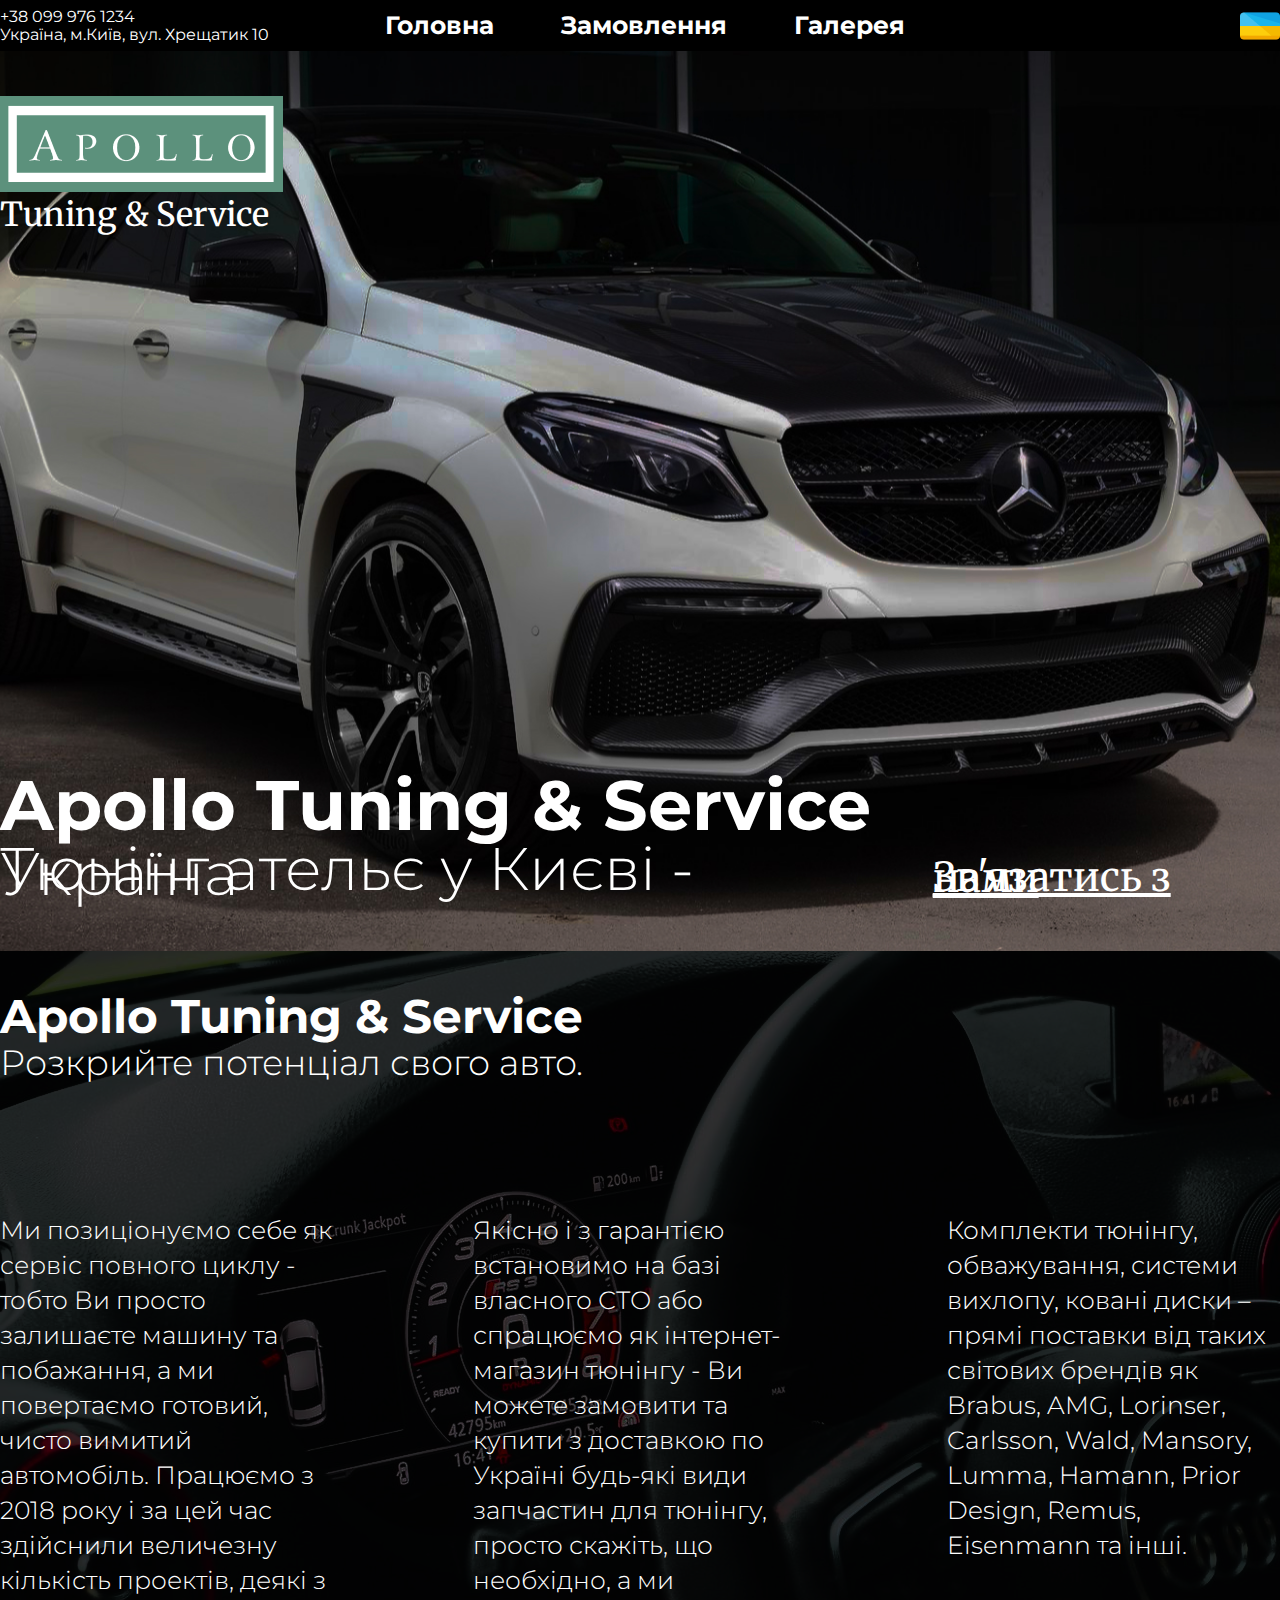
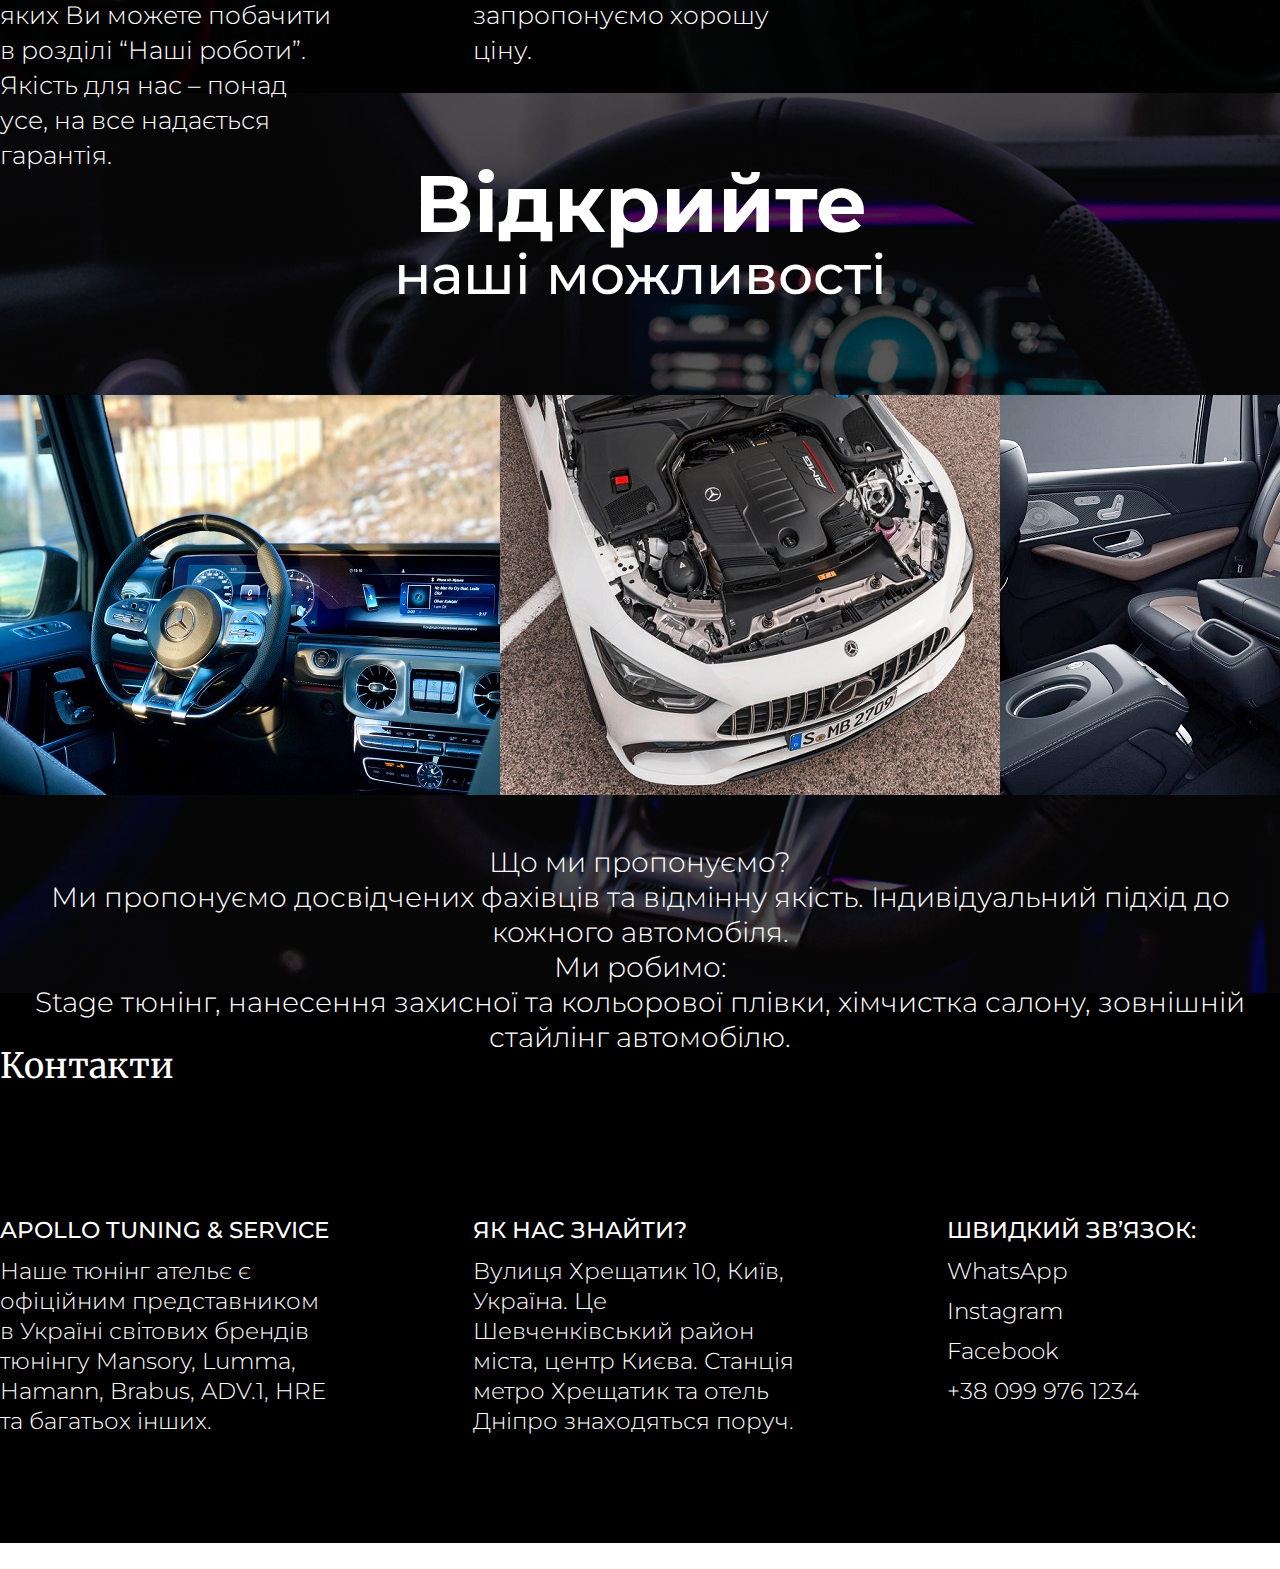
==== commit 53a56610: "Update index.html" ====
--- a/index.html
+++ b/index.html
@@ -18,9 +18,9 @@
                     <p class="head_cont">Україна, м.Київ, вул. Хрещатик 10</p>
                     </div>
                     <nav class="nav">                    
-                    <a class="nav_link" href="https://minkovivan.github.io/web-page/index.html">Головна</a>
-                    <a class="nav_link" href="https://minkovivan.github.io/web-page/order.html">Замовлення</a>
-                    <a class="nav_link" href="https://minkovivan.github.io/web-page/gallery.html">Галерея</a>
+                    <a class="nav_link" href="index.html">Головна</a>
+                    <a class="nav_link" href="file:///C:/Users/nekro/Desktop/%D0%92%D0%B5%D0%B1%20%D1%80%D0%B0%D0%B7%D1%80%D0%B0%D0%B1%D0%BE%D1%82%D0%BA%D0%B0/Apollo%20Tuning%20&%20Service/order.html">Замовлення</a>
+                    <a class="nav_link" href="file:///C:/Users/nekro/Desktop/%D0%92%D0%B5%D0%B1%20%D1%80%D0%B0%D0%B7%D1%80%D0%B0%D0%B1%D0%BE%D1%82%D0%BA%D0%B0/Apollo%20Tuning%20&%20Service/gallery.html">Галерея</a>
                     </nav>
                     <div class="flag">
                     <img src="images/flag.png" alt="">
@@ -45,11 +45,11 @@
                         <p class="intro_subtitle">Тюнінг ательє у Києві - Україна</p>
                     </div>
                     <intro_button class="intro_button">
-                        <a class="in_button" href="https://minkovivan.github.io/web-page/order.html">Зв'язатись з нами</a>
+                        <a class="in_button" href="file:///C:/Users/nekro/Desktop/%D0%92%D0%B5%D0%B1%20%D1%80%D0%B0%D0%B7%D1%80%D0%B0%D0%B1%D0%BE%D1%82%D0%BA%D0%B0/Apollo%20Tuning%20&%20Service/order.html">Зв'язатись з нами</a>
                     </intro_button>
                     </div>
                     <intro_button1 class="intro_button1">
-                        <a class="in_button1" href="https://minkovivan.github.io/web-page/order.html">Зв'язатись з нами</a>
+                        <a class="in_button1" href="file:///C:/Users/nekro/Desktop/%D0%92%D0%B5%D0%B1%20%D1%80%D0%B0%D0%B7%D1%80%D0%B0%D0%B1%D0%BE%D1%82%D0%BA%D0%B0/Apollo%20Tuning%20&%20Service/order.html">Зв'язатись з нами</a>
                     </intro_button1>
                 </div>
             </div>
@@ -86,32 +86,32 @@
                 </div>
                 <div class="third_intro_photos">
                     <div class="about_photos">
-                        <a class="photo_link" href="https://minkovivan.github.io/web-page/gallery.html">
+                        <a class="photo_link" href="file:///C:/Users/nekro/Desktop/%D0%92%D0%B5%D0%B1%20%D1%80%D0%B0%D0%B7%D1%80%D0%B0%D0%B1%D0%BE%D1%82%D0%BA%D0%B0/Apollo%20Tuning%20&%20Service/gallery.html">
                         <div class="photo1">
                             <img src="images/photo1.jpg" alt="">
                         </div>
                         <div class="photo1_1">
-                            <img src="images/mediaphoto1_1.png" alt=""
+                            <img src="images/mediaphoto1_1.png" alt="" href="file:///C:/Users/nekro/Desktop/%D0%92%D0%B5%D0%B1%20%D1%80%D0%B0%D0%B7%D1%80%D0%B0%D0%B1%D0%BE%D1%82%D0%BA%D0%B0/Apollo%20Tuning%20&%20Service/gallery.html">
                         </div>
                         </a>
                     </div>    
                     <div class="about_photos">
-                        <a class="photo_link" href="https://minkovivan.github.io/web-page/gallery.html">
+                        <a class="photo_link" href="file:///C:/Users/nekro/Desktop/%D0%92%D0%B5%D0%B1%20%D1%80%D0%B0%D0%B7%D1%80%D0%B0%D0%B1%D0%BE%D1%82%D0%BA%D0%B0/Apollo%20Tuning%20&%20Service/gallery.html">
                         <div class="photo2">
-                            <img src="images/photo2.jpg" alt="">
+                            <img src="images/photo2.jpg" alt="" href="file:///C:/Users/nekro/Desktop/%D0%92%D0%B5%D0%B1%20%D1%80%D0%B0%D0%B7%D1%80%D0%B0%D0%B1%D0%BE%D1%82%D0%BA%D0%B0/Apollo%20Tuning%20&%20Service/gallery.html">
                         </div>
                         <div class="photo2_1">
-                            <img src="images/mediaphoto2_1.png" alt="">
+                            <img src="images/mediaphoto2_1.png" alt="" href="file:///C:/Users/nekro/Desktop/%D0%92%D0%B5%D0%B1%20%D1%80%D0%B0%D0%B7%D1%80%D0%B0%D0%B1%D0%BE%D1%82%D0%BA%D0%B0/Apollo%20Tuning%20&%20Service/gallery.html">
                         </div>
                         </a>
                     </div>
                     <div class="about_photos">
-                        <a class="photo_link" href="https://minkovivan.github.io/web-page/gallery.html">
+                        <a class="photo_link" href="file:///C:/Users/nekro/Desktop/%D0%92%D0%B5%D0%B1%20%D1%80%D0%B0%D0%B7%D1%80%D0%B0%D0%B1%D0%BE%D1%82%D0%BA%D0%B0/Apollo%20Tuning%20&%20Service/gallery.html">
                         <div class="photo3">
-                            <img src="images/photo3.jpg" alt="">
+                            <img src="images/photo3.jpg" alt="" href="file:///C:/Users/nekro/Desktop/%D0%92%D0%B5%D0%B1%20%D1%80%D0%B0%D0%B7%D1%80%D0%B0%D0%B1%D0%BE%D1%82%D0%BA%D0%B0/Apollo%20Tuning%20&%20Service/gallery.html">
                         </div>
                         <div class="photo3_1">
-                            <img src="images/mediaphoto3_1.png" alt="">
+                            <img src="images/mediaphoto3_1.png" alt="" href="file:///C:/Users/nekro/Desktop/%D0%92%D0%B5%D0%B1%20%D1%80%D0%B0%D0%B7%D1%80%D0%B0%D0%B1%D0%BE%D1%82%D0%BA%D0%B0/Apollo%20Tuning%20&%20Service/gallery.html">
                         </div>
                         </a>
                     </div>
@@ -139,10 +139,10 @@
                     <div class="footer_text">
                         <h2 class="column_title">Швидкий зв’язок:</h2>
                         <nav_foot class="nav_foot">                    
-                            <a class="foot_link" href="https://www.whatsapp.com/">WhatsApp<br></a>
-                            <a class="foot_link" href="https://www.instagram.com/">Instagram<br></a>
-                            <a class="foot_link" href="https://www.facebook.com/">Facebook<br></a>
-                            <a class="foot_link" href="https://minkovivan.github.io/web-page/order.html">+38 099 976 1234</a>
+                            <a class="foot_link" href="#">WhatsApp<br></a>
+                            <a class="foot_link" href="#">Instagram<br></a>
+                            <a class="foot_link" href="#">Facebook<br></a>
+                            <a class="foot_link" href="#">+38 099 976 1234</a>
                             </nav_foot>
                     </div>
                 </div>
